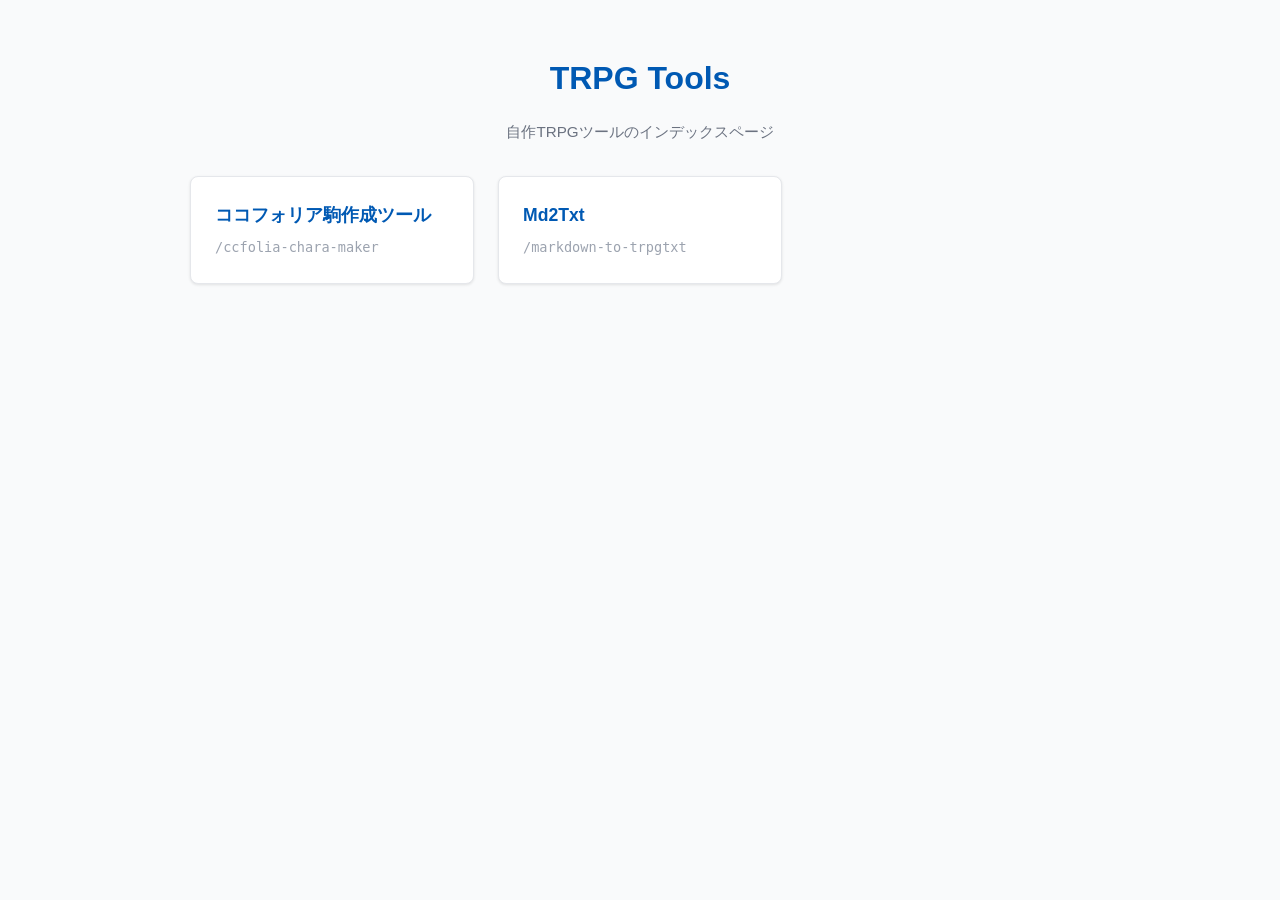
==== index.html @ 30713501 "Add index" ====
<!DOCTYPE html>
<html lang="ja">
<head>
  <meta charset="UTF-8">
  <meta name="viewport" content="width=device-width, initial-scale=1.0">
  <title>TRPG Tools</title>
  <style>
    :root {
      --bg-color: #f9fafb;
      --card-bg: #ffffff;
      --text-main: #111827;
      --primary: #0059b3;
      --border: #e5e7eb;
    }
    body { 
      font-family: "Meiryo", "Hiragino Kaku Gothic ProN", "Noto Sans JP", sans-serif;
      background: var(--bg-color); 
      color: var(--text-main); 
      padding: 2rem 1rem; 
      max-width: 900px; 
      margin: 0 auto;
      line-height: 1.6;
    }
    header {
      text-align: center;
      margin-bottom: 2rem;
    }
    h1 { 
      color: var(--primary); 
      margin-bottom: 0.5rem;
    }
    p.desc {
      color: #6b7280;
      font-size: 0.95rem;
    }
    .tool-list { 
      display: grid; 
      gap: 1.5rem; 
      grid-template-columns: repeat(auto-fill, minmax(280px, 1fr)); 
      padding: 0; 
      list-style: none; 
    }
    .tool-card { 
      background: var(--card-bg); 
      padding: 1.5rem; 
      border-radius: 8px; 
      box-shadow: 0 1px 3px rgba(0,0,0,0.1); 
      border: 1px solid var(--border); 
      transition: transform 0.2s, box-shadow 0.2s; 
      display: flex;
      flex-direction: column;
    }
    .tool-card:hover { 
      transform: translateY(-3px); 
      box-shadow: 0 4px 12px rgba(0,0,0,0.1); 
      border-color: #cbd5e1;
    }
    .tool-card a { 
      text-decoration: none; 
      color: var(--primary); 
      font-weight: 700; 
      font-size: 1.1rem; 
      margin-bottom: 0.5rem;
    }
    .tool-card a::after {
      content: '';
      position: absolute;
      inset: 0;
    }
    .tool-card {
      position: relative;
    }
    .tool-dir { 
      font-size: 0.85rem; 
      color: #9ca3af; 
      font-family: monospace;
      margin-top: auto;
    }
  </style>
</head>
<body>
  <header>
    <h1>TRPG Tools</h1>
    <p class="desc">自作TRPGツールのインデックスページ</p>
  </header>
  <ul class="tool-list">
    
      <li class="tool-card">
        <a href="ccfolia-chara-maker/">ココフォリア駒作成ツール</a>
        <div class="tool-dir">/ccfolia-chara-maker</div>
      </li>
    
      <li class="tool-card">
        <a href="markdown-to-trpgtxt/">Md2Txt</a>
        <div class="tool-dir">/markdown-to-trpgtxt</div>
      </li>
    
  </ul>
</body>
</html>
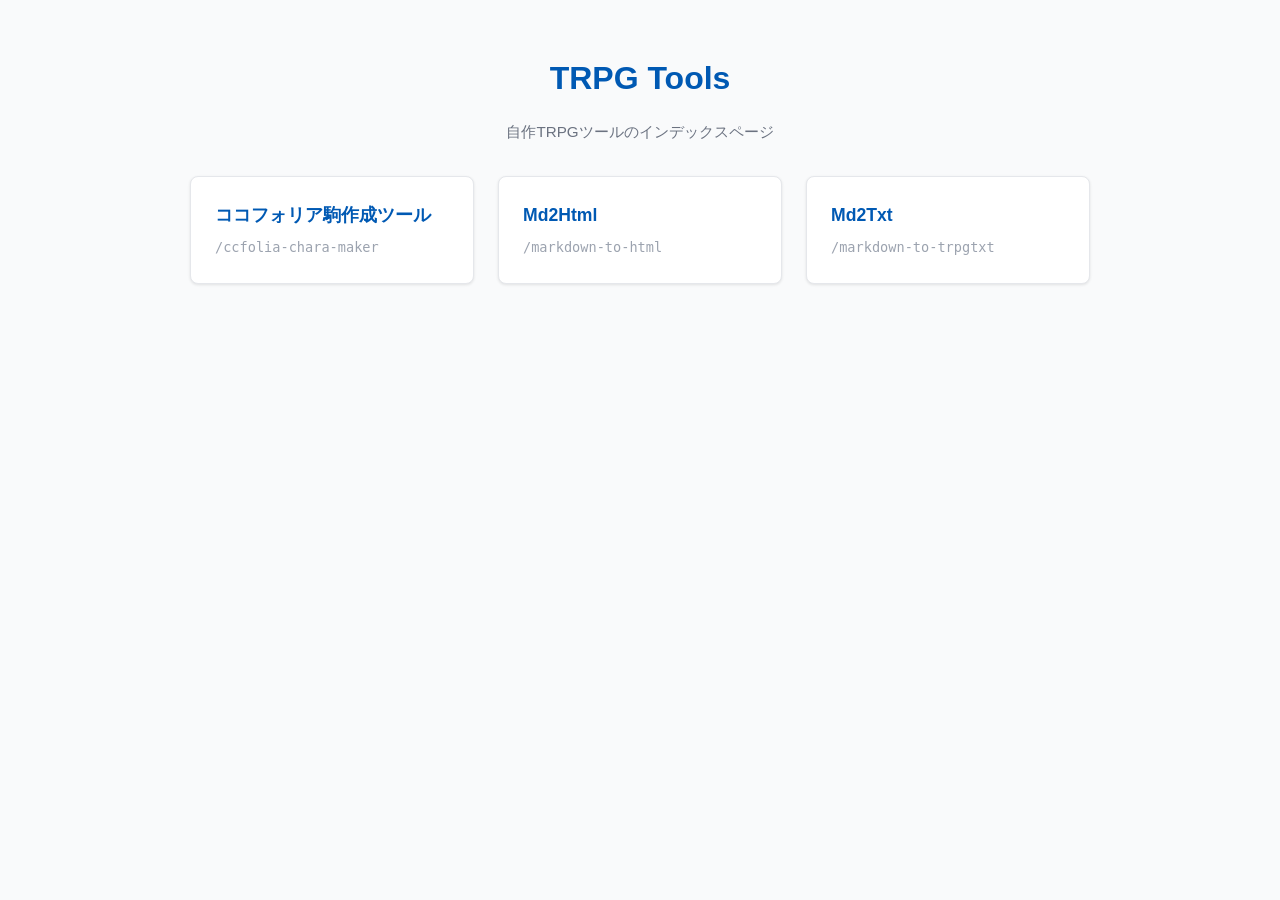
==== commit 5cf48e46: "Add markdown-to-html tool" ====
--- a/index.html
+++ b/index.html
@@ -91,6 +91,11 @@
       </li>
     
       <li class="tool-card">
+        <a href="markdown-to-html/">Md2Html</a>
+        <div class="tool-dir">/markdown-to-html</div>
+      </li>
+    
+      <li class="tool-card">
         <a href="markdown-to-trpgtxt/">Md2Txt</a>
         <div class="tool-dir">/markdown-to-trpgtxt</div>
       </li>
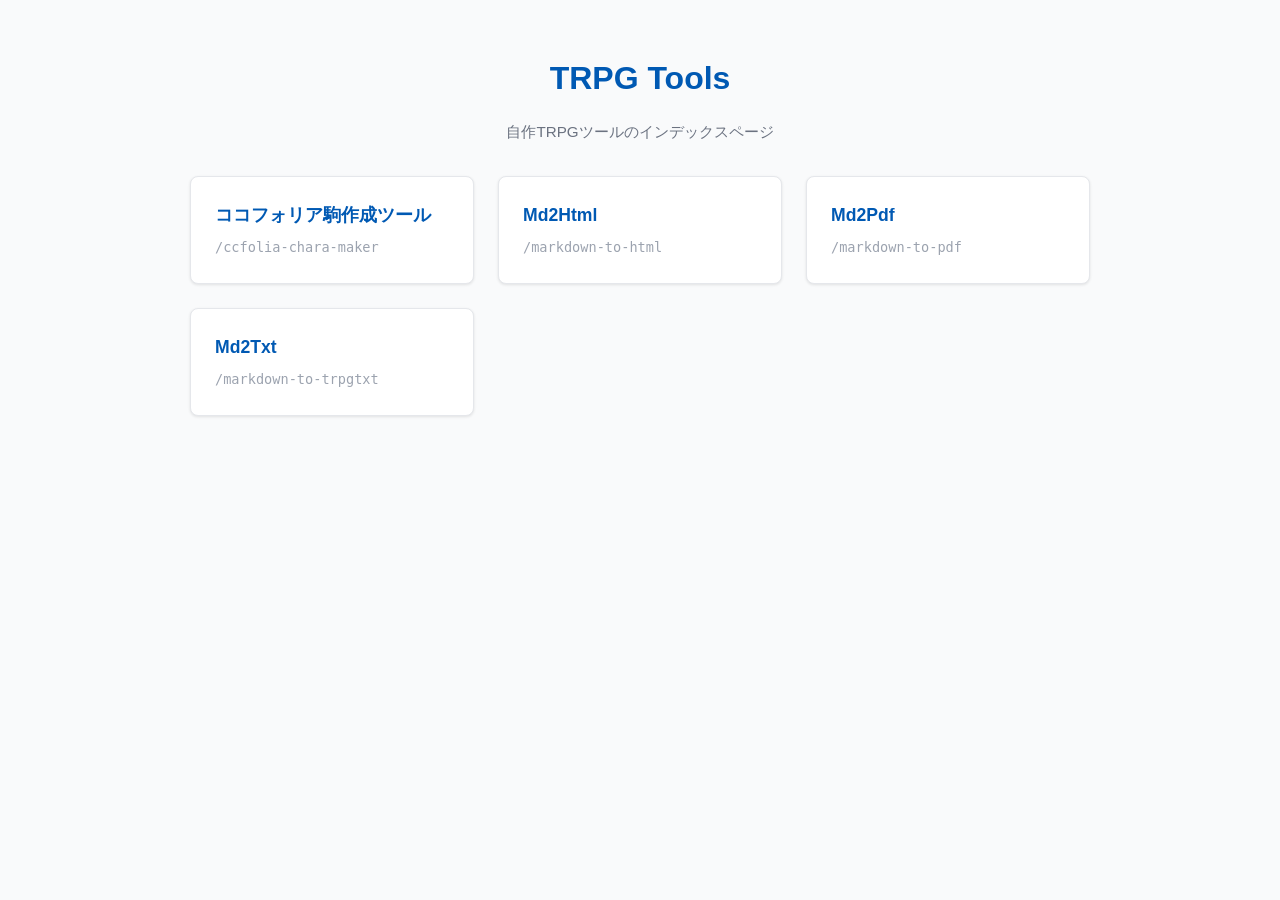
==== commit 04c231b7: "Add markdown-to-pdf tool" ====
--- a/index.html
+++ b/index.html
@@ -96,6 +96,11 @@
       </li>
     
       <li class="tool-card">
+        <a href="markdown-to-pdf/">Md2Pdf</a>
+        <div class="tool-dir">/markdown-to-pdf</div>
+      </li>
+    
+      <li class="tool-card">
         <a href="markdown-to-trpgtxt/">Md2Txt</a>
         <div class="tool-dir">/markdown-to-trpgtxt</div>
       </li>
